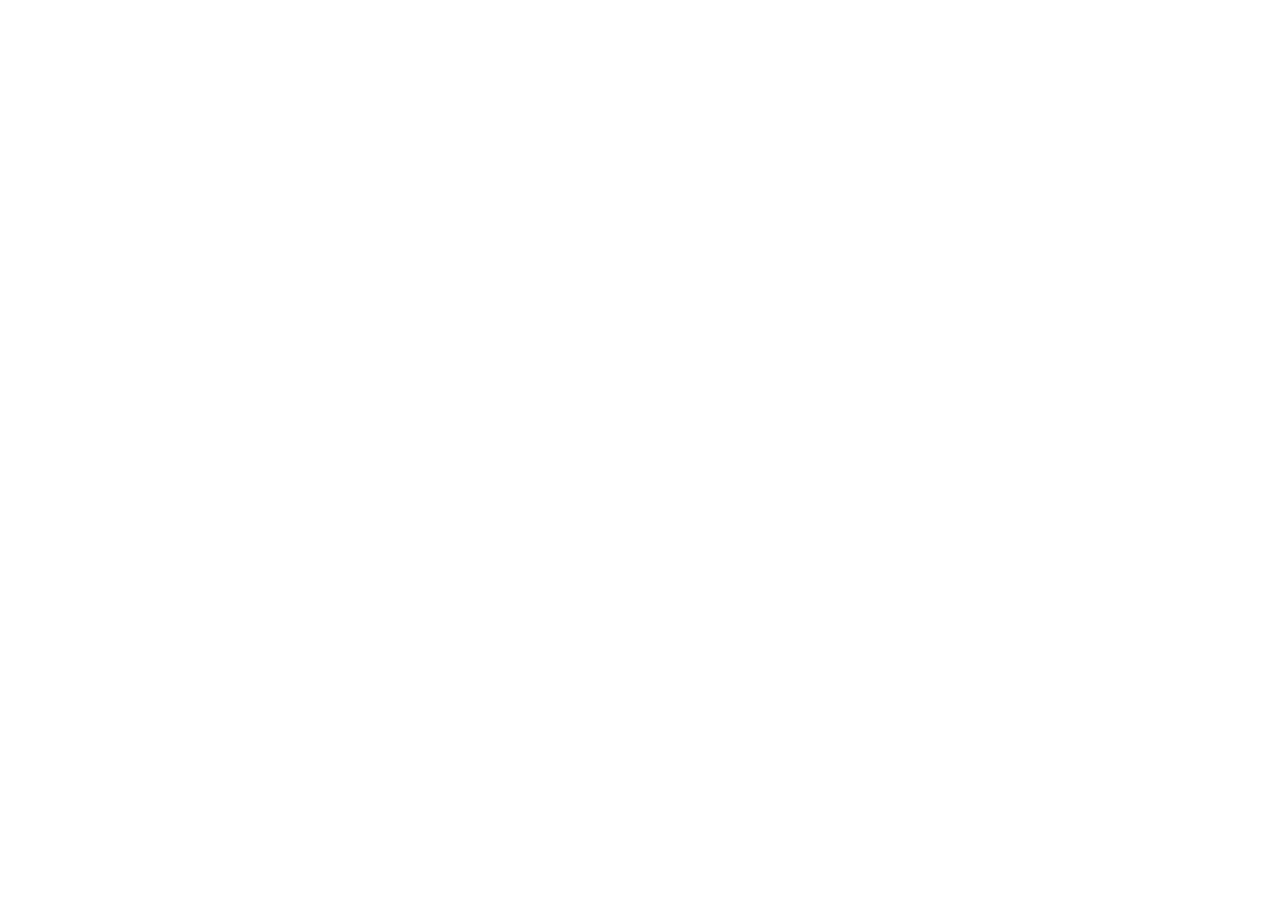
==== index.html @ 0cfc956c "launch" ====
<!DOCTYPE html>
<html lang="en">
<head>
    <meta charset="UTF-8">
    <link rel="stylesheet" href="my-css-file.css">
    <script src="my-js-file.js" defer></script>
    <meta name="viewport" content="width=device-width, initial-scale=1.0">
    <title>jackson Netzly Expiriences
</head>



<body>
    <h1> Schools</h1>
    <h2> Camps</h2>
    <h3>likes and Dislikes</h3>

    <p>3 people I thank for my WONDERFUL life. <em/> Mom, Dad, and Max my Dog. <p></p>

    <p>I love</em> my life <em><strong> so <em><strong> much
       
        <img src="https://www.burrschool.org/rotating_images/6231/6231_13_1200_0_784.jpg" alt="">

 <p>Hi I am Jackson Netzly but I prefure Jack-o and this is my website</p>   
<p>This is my first website</p>
</body>
</html>
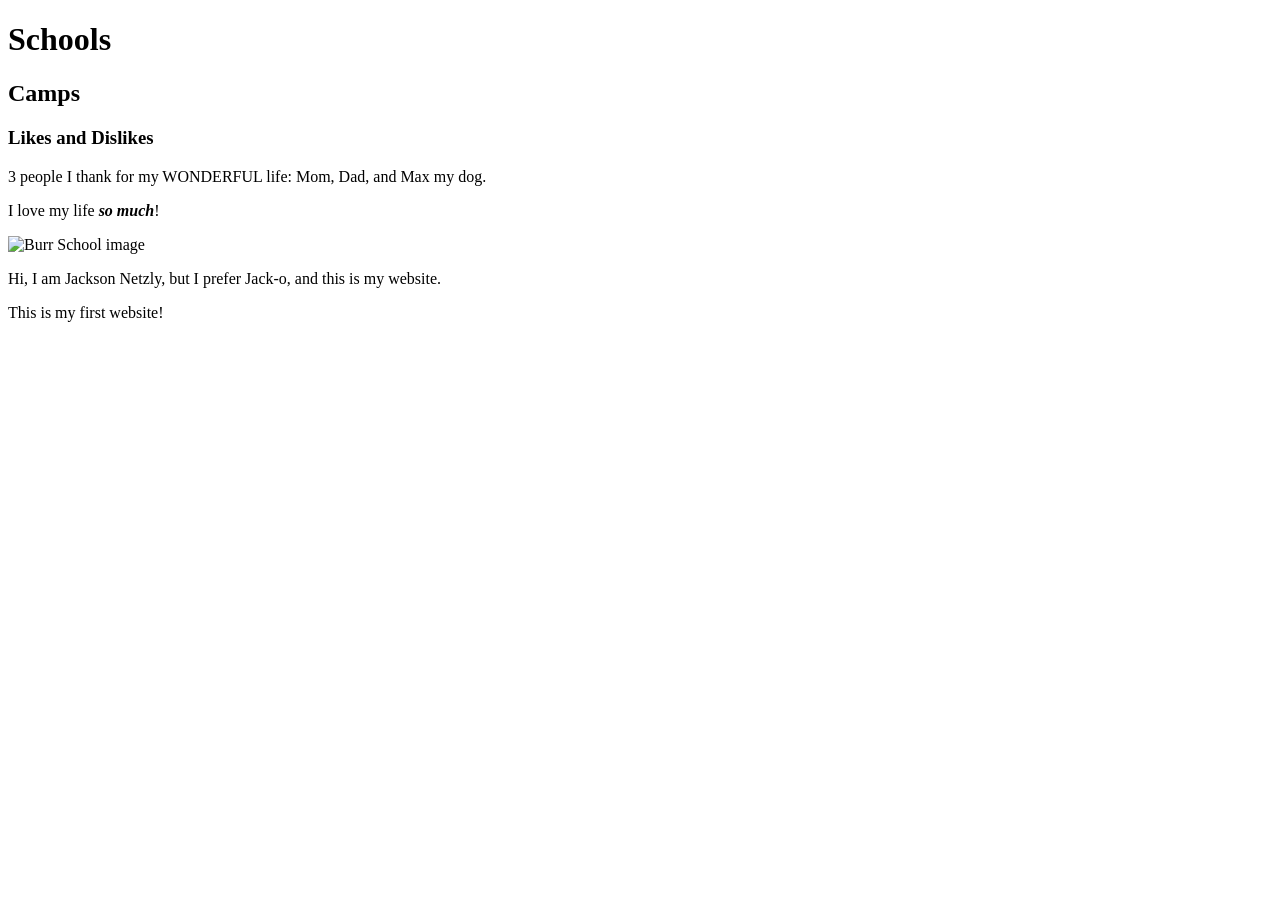
==== commit 4d9b32e9: "launch" ====
--- a/index.html
+++ b/index.html
@@ -2,26 +2,23 @@
 <html lang="en">
 <head>
     <meta charset="UTF-8">
+    <meta name="viewport" content="width=device-width, initial-scale=1.0">
     <link rel="stylesheet" href="my-css-file.css">
     <script src="my-js-file.js" defer></script>
-    <meta name="viewport" content="width=device-width, initial-scale=1.0">
-    <title>jackson Netzly Expiriences
+    <title>Jackson Netzly Experiences</title>
 </head>
+<body>
+    <h1>Schools</h1>
+    <h2>Camps</h2>
+    <h3>Likes and Dislikes</h3>
 
+    <p>3 people I thank for my WONDERFUL life: Mom, Dad, and Max my dog.</p>
 
+    <p>I love my life <em><strong>so much</strong></em>!</p>
+        
+    <img src="https://www.burrschool.org/rotating_images/6231/6231_13_1200_0_784.jpg" alt="Burr School image">
 
-<body>
-    <h1> Schools</h1>
-    <h2> Camps</h2>
-    <h3>likes and Dislikes</h3>
-
-    <p>3 people I thank for my WONDERFUL life. <em/> Mom, Dad, and Max my Dog. <p></p>
-
-    <p>I love</em> my life <em><strong> so <em><strong> much
-       
-        <img src="https://www.burrschool.org/rotating_images/6231/6231_13_1200_0_784.jpg" alt="">
-
- <p>Hi I am Jackson Netzly but I prefure Jack-o and this is my website</p>   
-<p>This is my first website</p>
+    <p>Hi, I am Jackson Netzly, but I prefer Jack-o, and this is my website.</p> 
+    <p>This is my first website!</p>
 </body>
 </html>
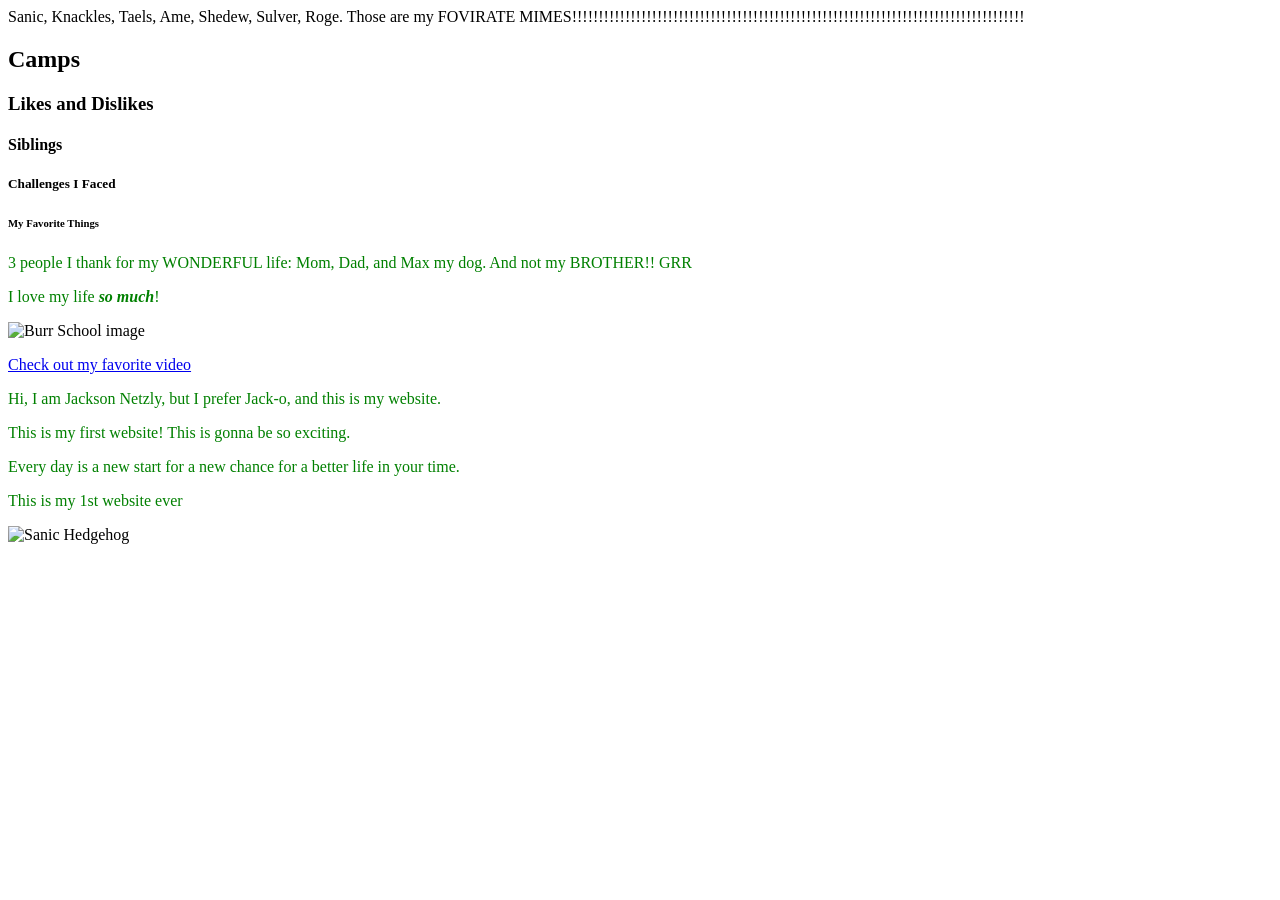
==== commit e4ccf6e6: "You are gonna love this" ====
--- a/index.html
+++ b/index.html
@@ -7,18 +7,30 @@
     <script src="my-js-file.js" defer></script>
     <title>Jackson Netzly Experiences</title>
 </head>
-<body>
-    <h1>Schools</h1>
+<body>Sanic, Knackles, Taels, Ame, Shedew, Sulver, Roge. Those are my FOVIRATE MIMES!!!!!!!!!!!!!!!!!!!!!!!!!!!!!!!!!!!!!!!!!!!!!!!!!!!!!!!!!!!!!!!!!!!!!!!!!!!!!!!!!!!!!
     <h2>Camps</h2>
     <h3>Likes and Dislikes</h3>
+    <h4>Siblings</h4>
+    <h5>Challenges I Faced</h5>
+    <h6>My Favorite Things</h6>
 
-    <p>3 people I thank for my WONDERFUL life: Mom, Dad, and Max my dog.</p>
+    <p>3 people I thank for my WONDERFUL life: Mom, Dad, and Max my dog. And not my BROTHER!! GRR</p>
 
     <p>I love my life <em><strong>so much</strong></em>!</p>
-        
+    
     <img src="https://www.burrschool.org/rotating_images/6231/6231_13_1200_0_784.jpg" alt="Burr School image">
+    
+    <!-- Fixed anchor tag syntax and closed the tag properly -->
+    <p><a href="https://www.youtube.com/watch?v=YcM-nR7lE40" target="_blank">Check out my favorite video</a></p>
+    
+    <p>Hi, I am Jackson Netzly, but I prefer Jack-o, and this is my website.</p> 
+    <p>This is my first website! This is gonna be so exciting.</p> 
+    <p>Every day is a new start for a new chance for a better life in your time.</p>
 
-    <p>Hi, I am Jackson Netzly, but I prefer Jack-o, and this is my website.</p> 
-    <p>This is my first website!</p>
+    <p>This is my 1st website ever</p>
+
+    <!-- Images with correct HTML img tags -->
+    <img src="https://th.bing.com/th/id/OIP._c0SalDZM3jcA-JWG28RGwHaEK?w=318&h=180&c=7&r=0&o=7&dpr=1.3&pid=1.7&rm=3" alt="Sanic Hedgehog">
+
 </body>
-</html>+</html>
--- a/my-css-file.css
+++ b/my-css-file.css
@@ -0,0 +1,7 @@
+h1 {
+     color: red;
+}
+p,
+li {
+color: green
+}
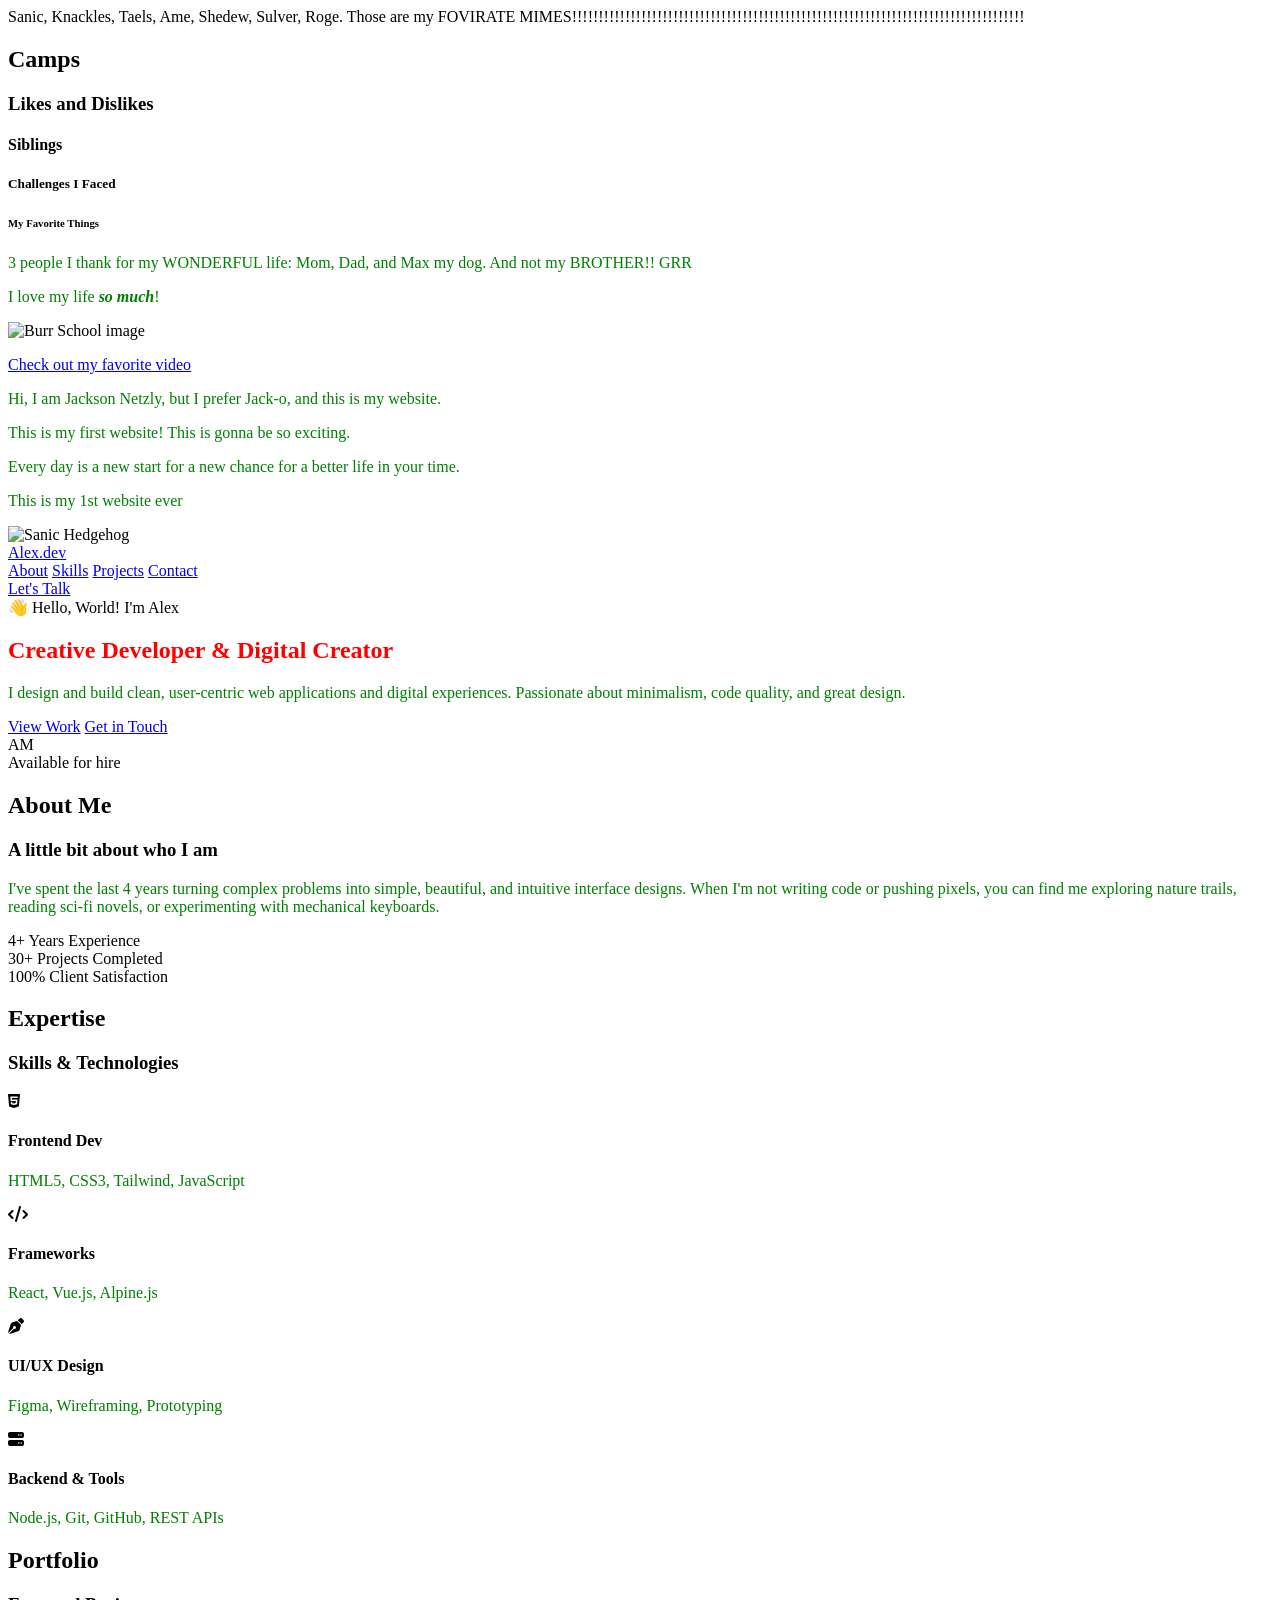
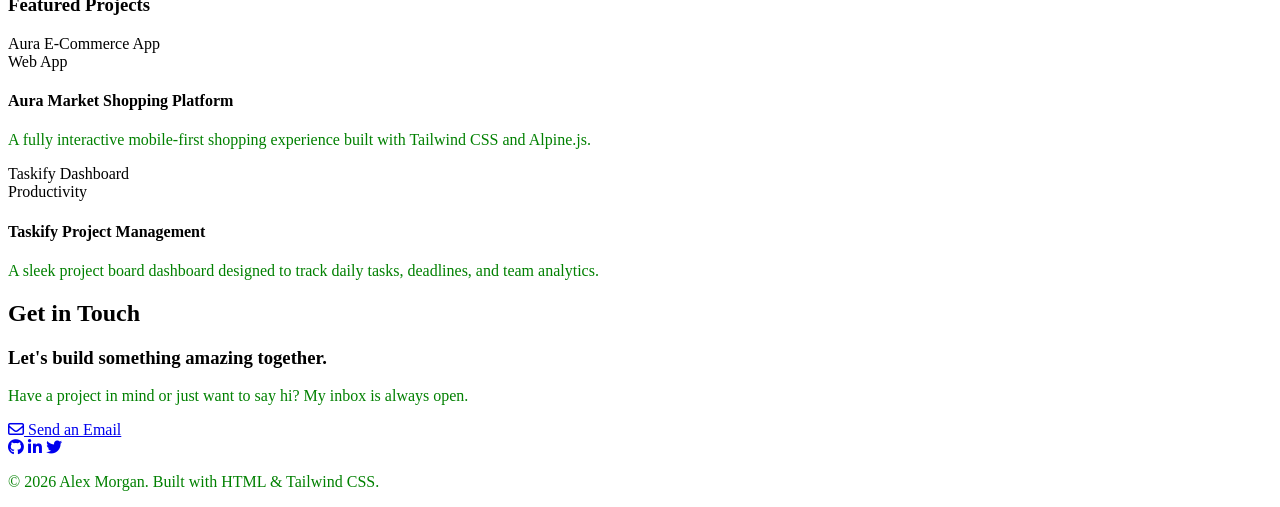
==== commit ca111670: "You are gonna love my Website" ====
--- a/index.html
+++ b/index.html
@@ -34,3 +34,167 @@
 
 </body>
 </html>
+<html lang="en" class="scroll-smooth">
+<head>
+    <meta charset="UTF-8">
+    <meta name="viewport" content="width=device-width, initial-scale=1.0">
+    <title>Alex Morgan — Personal Portfolio</title>
+    <!-- Tailwind CSS CDN -->
+    <script src="https://cdn.tailwindcss.com"></script>
+    <!-- FontAwesome Icons -->
+    <link rel="stylesheet" href="https://cdnjs.cloudflare.com/ajax/libs/font-awesome/6.4.0/css/all.min.css">
+</head>
+<body class="bg-slate-50 text-slate-800 font-sans selection:bg-indigo-500 selection:text-white">
+
+    <!-- Navigation Bar -->
+    <header class="fixed top-0 left-0 right-0 bg-white/80 backdrop-blur-md border-b border-slate-100 z-50">
+        <div class="max-w-4xl mx-auto px-6 h-16 flex items-center justify-between">
+            <a href="#" class="font-bold text-slate-900 text-lg">Alex.dev</a>
+            <nav class="hidden md:flex space-x-8 text-sm font-medium text-slate-600">
+                <a href="#about" class="hover:text-indigo-600 transition">About</a>
+                <a href="#skills" class="hover:text-indigo-600 transition">Skills</a>
+                <a href="#projects" class="hover:text-indigo-600 transition">Projects</a>
+                <a href="#contact" class="hover:text-indigo-600 transition">Contact</a>
+            </nav>
+            <a href="#contact" class="bg-indigo-600 text-white text-xs font-semibold px-4 py-2.5 rounded-xl shadow-md shadow-indigo-200 hover:bg-indigo-700 transition">Let's Talk</a>
+        </div>
+    </header>
+
+    <!-- Hero Section -->
+    <section class="pt-32 pb-16 px-6 max-w-4xl mx-auto flex flex-col md:flex-row items-center justify-between gap-12">
+        <div class="space-y-4 text-center md:text-left flex-1">
+            <span class="inline-block bg-indigo-50 text-indigo-600 text-xs font-bold px-3 py-1 rounded-full">👋 Hello, World! I'm Alex</span>
+            <h1 class="text-4xl md:text-5xl font-extrabold text-slate-900 tracking-tight leading-tight">Creative Developer & Digital Creator</h1>
+            <p class="text-slate-500 text-sm md:text-base leading-relaxed">I design and build clean, user-centric web applications and digital experiences. Passionate about minimalism, code quality, and great design.</p>
+            <div class="flex items-center justify-center md:justify-start space-x-4 pt-2">
+                <a href="#projects" class="bg-indigo-600 text-white text-sm font-semibold px-6 py-3 rounded-xl shadow-lg shadow-indigo-200 hover:bg-indigo-700 transition">View Work</a>
+                <a href="#contact" class="bg-white border border-slate-200 text-slate-700 text-sm font-semibold px-6 py-3 rounded-xl hover:bg-slate-50 transition">Get in Touch</a>
+            </div>
+        </div>
+        <div class="relative">
+            <div class="w-48 h-48 md:w-60 md:h-60 rounded-3xl bg-gradient-to-tr from-indigo-500 to-violet-500 shadow-2xl overflow-hidden flex items-center justify-center text-white text-6xl font-bold">
+                AM
+            </div>
+            <div class="absolute -bottom-3 -right-3 bg-white border border-slate-100 p-3 rounded-2xl shadow-lg flex items-center space-x-2">
+                <span class="w-3 h-3 bg-emerald-500 rounded-full animate-pulse"></span>
+                <span class="text-xs font-bold text-slate-700">Available for hire</span>
+            </div>
+        </div>
+    </section>
+
+    <!-- About Section -->
+    <section id="about" class="py-16 px-6 max-w-4xl mx-auto">
+        <div class="bg-white border border-slate-100 rounded-3xl p-8 shadow-sm space-y-4">
+            <h2 class="text-xs uppercase font-bold text-indigo-600 tracking-wider">About Me</h2>
+            <h3 class="text-2xl font-bold text-slate-900">A little bit about who I am</h3>
+            <p class="text-slate-600 text-sm leading-relaxed">
+                I've spent the last 4 years turning complex problems into simple, beautiful, and intuitive interface designs. When I'm not writing code or pushing pixels, you can find me exploring nature trails, reading sci-fi novels, or experimenting with mechanical keyboards.
+            </p>
+            <div class="grid grid-cols-2 md:grid-cols-3 gap-4 pt-4">
+                <div class="bg-slate-50 p-4 rounded-2xl border border-slate-100">
+                    <span class="block text-2xl font-bold text-indigo-600">4+</span>
+                    <span class="text-xs text-slate-500 font-medium">Years Experience</span>
+                </div>
+                <div class="bg-slate-50 p-4 rounded-2xl border border-slate-100">
+                    <span class="block text-2xl font-bold text-indigo-600">30+</span>
+                    <span class="text-xs text-slate-500 font-medium">Projects Completed</span>
+                </div>
+                <div class="bg-slate-50 p-4 rounded-2xl border border-slate-100 col-span-2 md:col-span-1">
+                    <span class="block text-2xl font-bold text-indigo-600">100%</span>
+                    <span class="text-xs text-slate-500 font-medium">Client Satisfaction</span>
+                </div>
+            </div>
+        </div>
+    </section>
+
+    <!-- Skills Section -->
+    <section id="skills" class="py-16 px-6 max-w-4xl mx-auto">
+        <div class="space-y-6">
+            <div>
+                <h2 class="text-xs uppercase font-bold text-indigo-600 tracking-wider">Expertise</h2>
+                <h3 class="text-2xl font-bold text-slate-900 mt-1">Skills & Technologies</h3>
+            </div>
+            <div class="grid grid-cols-2 md:grid-cols-4 gap-4">
+                <div class="bg-white border border-slate-100 p-5 rounded-2xl shadow-sm space-y-2 hover:border-indigo-200 transition">
+                    <i class="fa-brands fa-html5 text-2xl text-indigo-600"></i>
+                    <h4 class="font-bold text-sm text-slate-900">Frontend Dev</h4>
+                    <p class="text-xs text-slate-400">HTML5, CSS3, Tailwind, JavaScript</p>
+                </div>
+                <div class="bg-white border border-slate-100 p-5 rounded-2xl shadow-sm space-y-2 hover:border-indigo-200 transition">
+                    <i class="fa-solid fa-code text-2xl text-indigo-600"></i>
+                    <h4 class="font-bold text-sm text-slate-900">Frameworks</h4>
+                    <p class="text-xs text-slate-400">React, Vue.js, Alpine.js</p>
+                </div>
+                <div class="bg-white border border-slate-100 p-5 rounded-2xl shadow-sm space-y-2 hover:border-indigo-200 transition">
+                    <i class="fa-solid fa-pen-nib text-2xl text-indigo-600"></i>
+                    <h4 class="font-bold text-sm text-slate-900">UI/UX Design</h4>
+                    <p class="text-xs text-slate-400">Figma, Wireframing, Prototyping</p>
+                </div>
+                <div class="bg-white border border-slate-100 p-5 rounded-2xl shadow-sm space-y-2 hover:border-indigo-200 transition">
+                    <i class="fa-solid fa-server text-2xl text-indigo-600"></i>
+                    <h4 class="font-bold text-sm text-slate-900">Backend & Tools</h4>
+                    <p class="text-xs text-slate-400">Node.js, Git, GitHub, REST APIs</p>
+                </div>
+            </div>
+        </div>
+    </section>
+
+    <!-- Projects Section -->
+    <section id="projects" class="py-16 px-6 max-w-4xl mx-auto">
+        <div class="space-y-6">
+            <div>
+                <h2 class="text-xs uppercase font-bold text-indigo-600 tracking-wider">Portfolio</h2>
+                <h3 class="text-2xl font-bold text-slate-900 mt-1">Featured Projects</h3>
+            </div>
+            <div class="grid grid-cols-1 md:grid-cols-2 gap-6">
+                <!-- Project 1 -->
+                <div class="bg-white border border-slate-100 rounded-3xl p-6 shadow-sm space-y-3 hover:border-indigo-200 transition">
+                    <div class="h-40 bg-indigo-50 rounded-2xl flex items-center justify-center text-indigo-300 font-bold text-xl">
+                        Aura E-Commerce App
+                    </div>
+                    <span class="text-[10px] uppercase tracking-wider font-bold text-indigo-600">Web App</span>
+                    <h4 class="font-bold text-base text-slate-900">Aura Market Shopping Platform</h4>
+                    <p class="text-xs text-slate-500 leading-relaxed">A fully interactive mobile-first shopping experience built with Tailwind CSS and Alpine.js.</p>
+                </div>
+                <!-- Project 2 -->
+                <div class="bg-white border border-slate-100 rounded-3xl p-6 shadow-sm space-y-3 hover:border-indigo-200 transition">
+                    <div class="h-40 bg-violet-50 rounded-2xl flex items-center justify-center text-violet-300 font-bold text-xl">
+                        Taskify Dashboard
+                    </div>
+                    <span class="text-[10px] uppercase tracking-wider font-bold text-violet-600">Productivity</span>
+                    <h4 class="font-bold text-base text-slate-900">Taskify Project Management</h4>
+                    <p class="text-xs text-slate-500 leading-relaxed">A sleek project board dashboard designed to track daily tasks, deadlines, and team analytics.</p>
+                </div>
+            </div>
+        </div>
+    </section>
+
+    <!-- Contact Section -->
+    <section id="contact" class="py-16 px-6 max-w-4xl mx-auto">
+        <div class="bg-indigo-900 text-white rounded-3xl p-8 md:p-12 shadow-xl relative overflow-hidden space-y-6">
+            <div class="absolute -right-10 -bottom-10 w-48 h-48 bg-white/10 rounded-full blur-2xl"></div>
+            <div>
+                <h2 class="text-xs uppercase font-bold text-indigo-300 tracking-wider">Get in Touch</h2>
+                <h3 class="text-3xl font-extrabold mt-1">Let's build something amazing together.</h3>
+                <p class="text-xs md:text-sm text-indigo-200 mt-2 max-w-md">Have a project in mind or just want to say hi? My inbox is always open.</p>
+            </div>
+            <div class="flex flex-col sm:flex-row gap-3 pt-2">
+                <a href="mailto:alex.morgan@example.com" class="bg-white text-indigo-900 font-bold text-xs px-6 py-3.5 rounded-xl text-center shadow hover:bg-indigo-50 transition">
+                    <i class="fa-regular fa-envelope mr-2"></i> Send an Email
+                </a>
+                <div class="flex items-center justify-center space-x-3 px-4">
+                    <a href="#" class="w-10 h-10 bg-white/10 rounded-xl flex items-center justify-center hover:bg-white/20 transition"><i class="fa-brands fa-github"></i></a>
+                    <a href="#" class="w-10 h-10 bg-white/10 rounded-xl flex items-center justify-center hover:bg-white/20 transition"><i class="fa-brands fa-linkedin-in"></i></a>
+                    <a href="#" class="w-10 h-10 bg-white/10 rounded-xl flex items-center justify-center hover:bg-white/20 transition"><i class="fa-brands fa-twitter"></i></a>
+                </div>
+            </div>
+        </div>
+    </section>
+
+    <!-- Footer -->
+    <footer class="py-8 text-center text-xs text-slate-400 border-t border-slate-100">
+        <p>© 2026 Alex Morgan. Built with HTML & Tailwind CSS.</p>
+    </footer>
+
+</body>
+</html>
